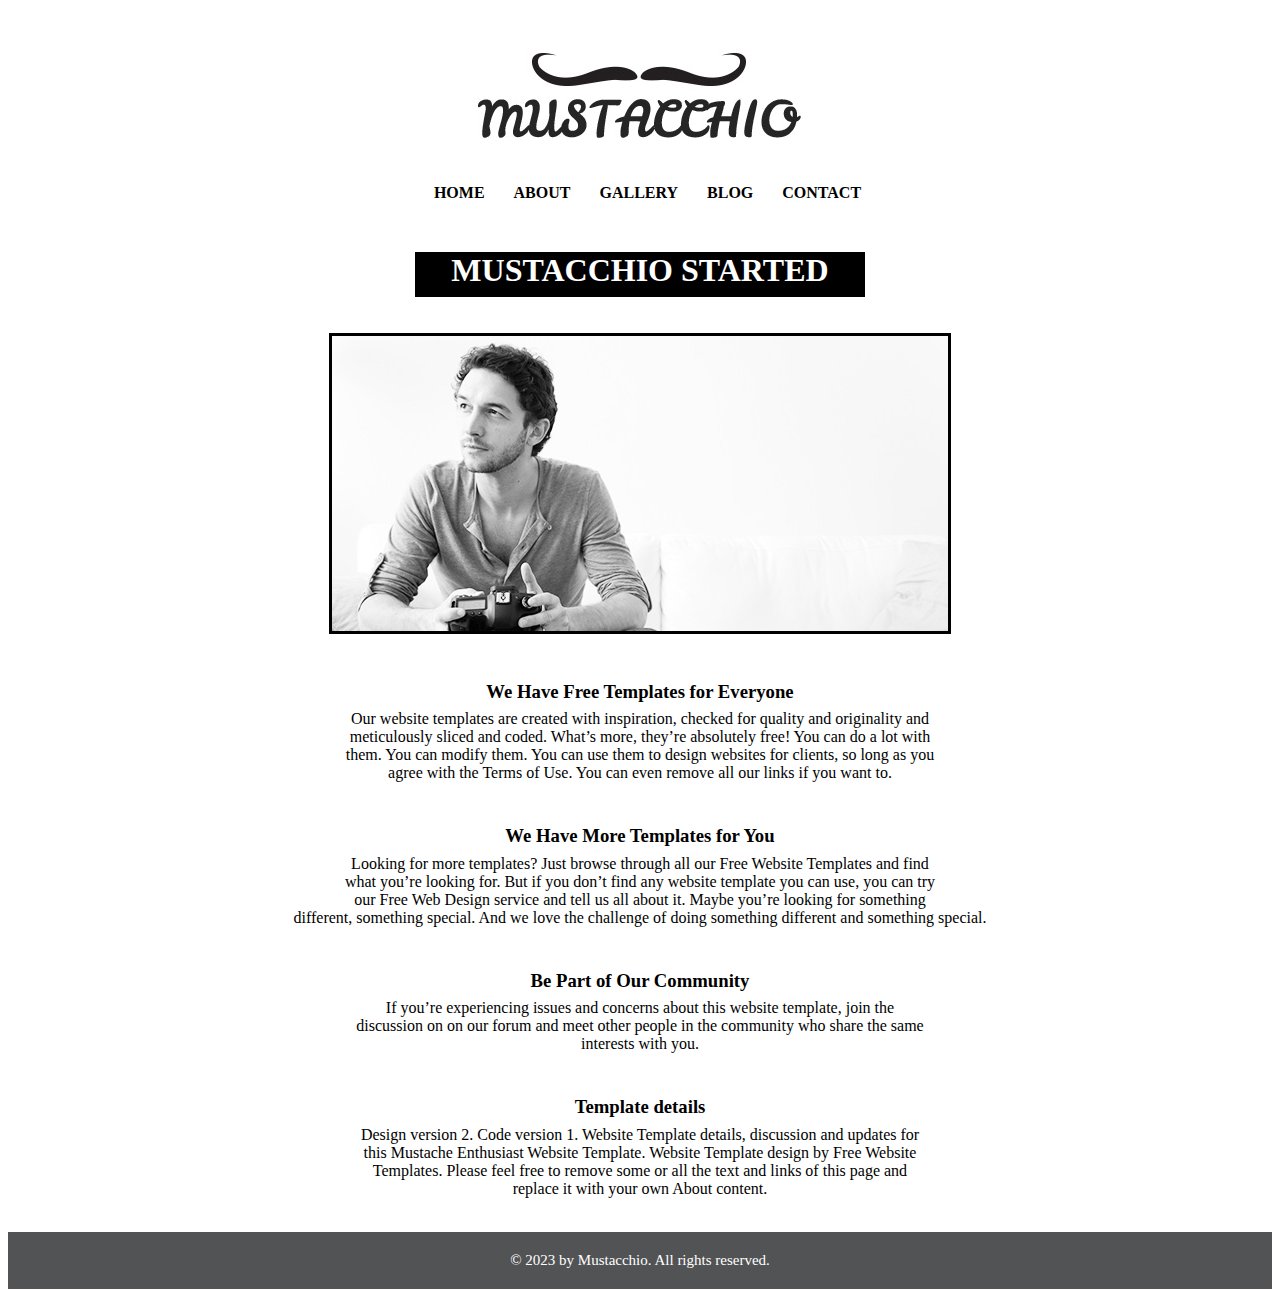
==== about.html @ 251e01f3 "first commit" ====
<!DOCTYPE html>
<html lang="en">

<head>
    <meta charset="utf-8">
    <meta name="viewport" content="width=device-width">
    <title>About</title>
    <link rel="stylesheet" href="styles/styles.css">
</head>

<body>
    <header>
        <figure>
            <a href="index.html"><img id="logo" src="images/logo.jpg"></a>
        </figure>

        <nav>
            <ul>
                <li class="menu"><a href="index.html">HOME</a></li>
                <li class="menu"><a href="about.html">ABOUT</a></li>
                <li class="menu">GALLERY</li>
                <li class="menu">BLOG</li>
                <li class="menu">CONTACT</li>
            </ul>
        </nav>
    </header>

    <section>
        <h1>MUSTACCHIO STARTED</h1>
        <figure>
            <img id="about-img" src="images/photographer.jpg">
        </figure>
        <br>
        <article>
            <h3>We Have Free Templates for Everyone</h3>
            <p>Our website templates are created with inspiration, checked for quality and originality and<br> meticulously sliced and coded. What’s more, they’re absolutely free! You can do a lot with<br> them. You can modify them. You can use them to design websites for clients, so long as you<br> agree with the Terms of Use. You can even remove all our links if you want to.</p>
            <br>
            <h3>We Have More Templates for You</h3>
            <p>Looking for more templates? Just browse through all our Free Website Templates and find<br> what you’re looking for. But if you don’t find any website template you can use, you can try<br> our Free Web Design service and tell us all about it. Maybe you’re looking for something<br> different, something special. And we love the challenge of doing something different and something special.</p>
            <br>
            <h3>Be Part of Our Community</h3>
            <p>If you’re experiencing issues and concerns about this website template, join the<br> discussion on on our forum and meet other people in the community who share the same<br> interests with you.</p>
            <br>
            <h3>Template details</h3>
            <p>Design version 2. Code version 1. Website Template details, discussion and updates for<br> this Mustache Enthusiast Website Template. Website Template design by Free Website<br> Templates. Please feel free to remove some or all the text and links of this page and<br> replace it with your own About content.</p>
        </article>
    </section>
    <br>
    <footer>
        <p>© 2023 by Mustacchio. All rights reserved.</p>
    </footer>
</body>

</html>
---- styles/styles.css ----
body {
    margin-top: 50px;
}

#logo {
    margin: auto;
    display: block;
}

a {
    color: inherit;
    text-decoration: none;
}


a.active {
    color: #1bbfac;
}

li {
    list-style: none;
    display: inline-block;
    margin-right: 25px;
    font-weight: bolder;
    margin-top: 25px;
    cursor: pointer;
}

ul {
    text-align: center;
}

.menu:active,
.menu:hover {
    color: #1bbfac;
}

#body-img {
    display: block;
    margin: auto;
    margin-top: 55px;
    width: 100%;
}

figure {
    text-align: center;
}

.group-img {
    display: inline-block;
    margin-top: 10px;
    border: 3px solid black;
    opacity: 0.8;
    cursor: pointer;
    margin-right: 20px;
}

.group-img:hover {
    opacity: 1;
}

h3 {
    font-weight: bolder;
}

footer {
    display: flex;
    padding: 5px;
    background-color: #525354;
    color: white;
    font-size: 15px;
    justify-content: center;
}

/*about page styles added*/

#about-img {
    margin-top: 20px;
    border: 3px solid black;
    max-width: 100%;
}

h1 {
    margin: auto;
    text-align: center;
    justify-content: center;
    margin-top: 50px;
    margin-bottom: 8px;
    background-color: black;
    color: white;
    width: 450px;
    height: 45px;
    font-size: 2.0em;
}

h3,
p {
    text-align: center;
    display: block;
}

h3 {
    line-height: 1px;
}

@media all and (max-width: 600px) {
    br {
        display: none;
    }
}
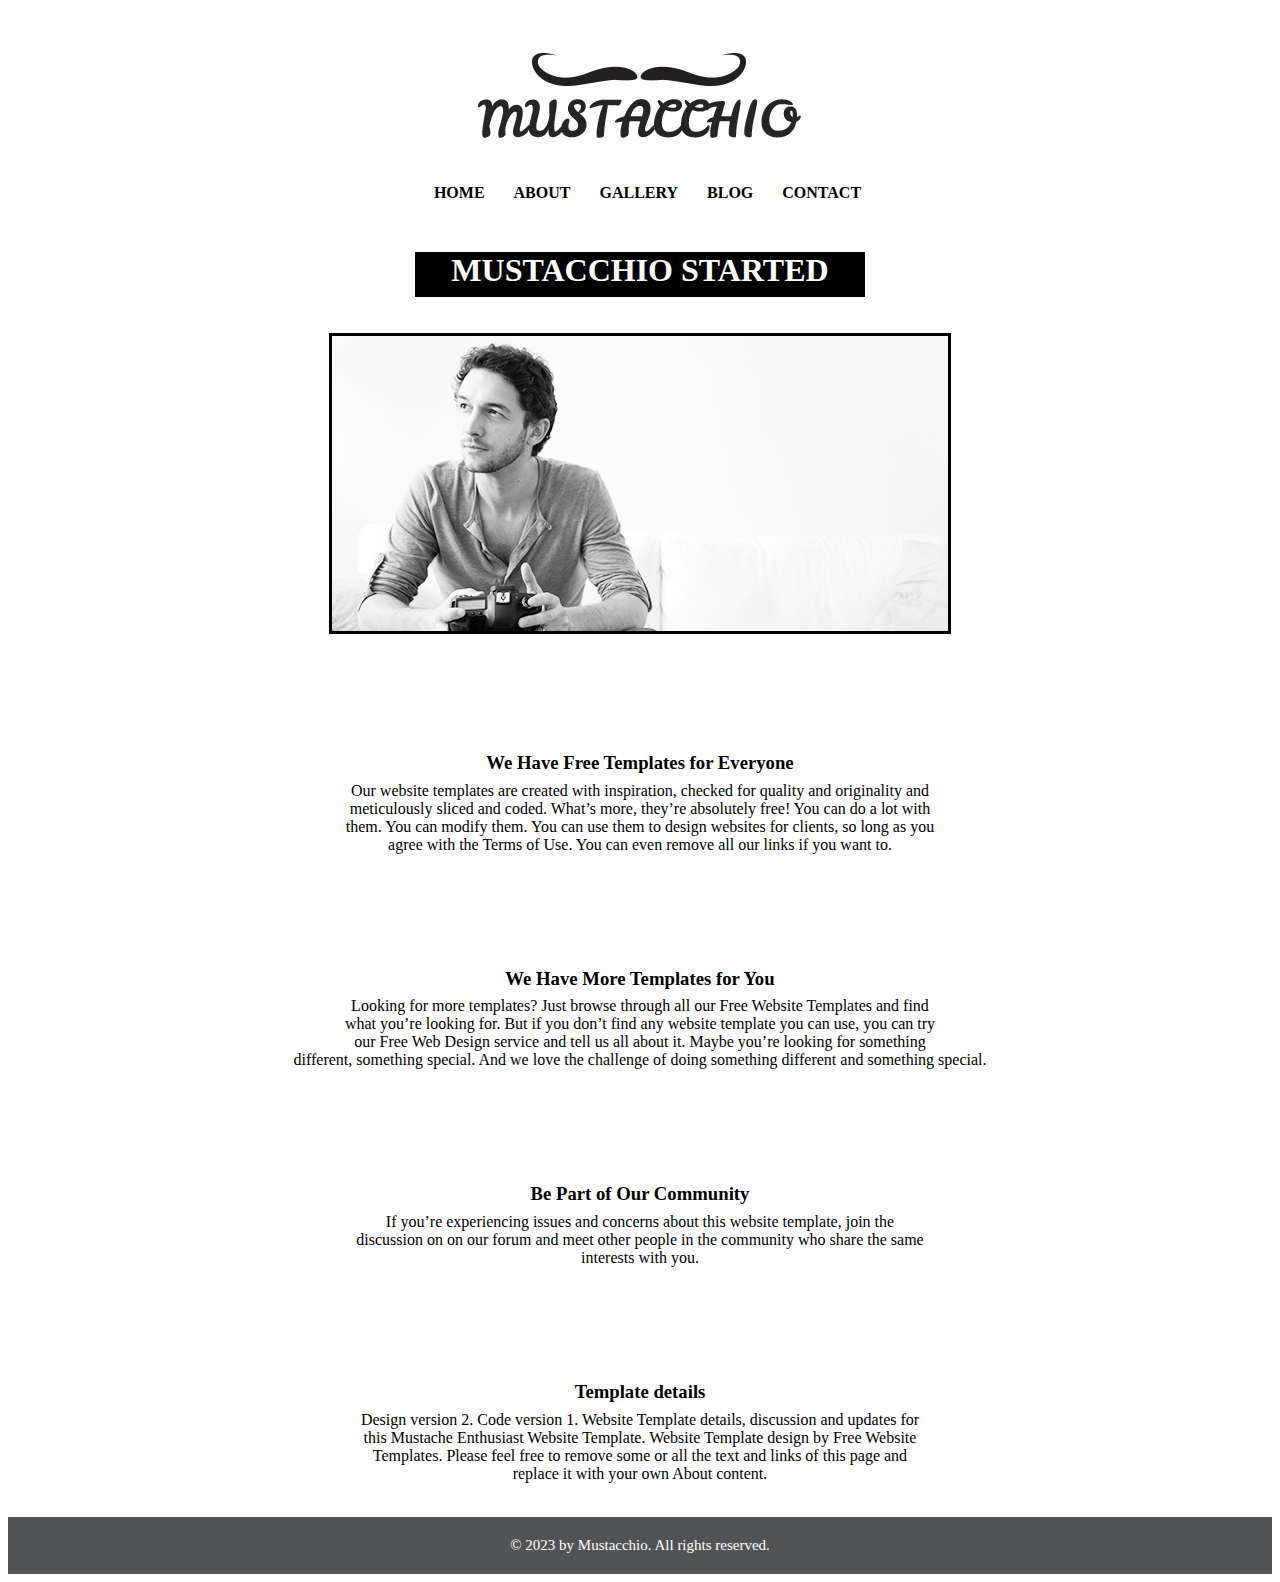
==== commit 56bcd887: "new content" ====
--- a/about.html
+++ b/about.html
@@ -18,8 +18,8 @@
             <ul>
                 <li class="menu"><a href="index.html">HOME</a></li>
                 <li class="menu"><a href="about.html">ABOUT</a></li>
-                <li class="menu">GALLERY</li>
-                <li class="menu">BLOG</li>
+                <li class="menu"><a href="gallery.html">GALLERY</a></li>
+                <li class="menu"><a href="blog.html">BLOG</a></li>
                 <li class="menu">CONTACT</li>
             </ul>
         </nav>
@@ -28,7 +28,7 @@
     <section>
         <h1>MUSTACCHIO STARTED</h1>
         <figure>
-            <img id="about-img" src="images/photographer.jpg">
+            <img class="single-img" src="images/photographer.jpg">
         </figure>
         <br>
         <article>
--- a/styles/styles.css
+++ b/styles/styles.css
@@ -12,8 +12,7 @@
     text-decoration: none;
 }
 
-
-a.active {
+a:active {
     color: #1bbfac;
 }
 
@@ -30,7 +29,7 @@
     text-align: center;
 }
 
-.menu:active,
+.menu:focus,
 .menu:hover {
     color: #1bbfac;
 }
@@ -52,11 +51,11 @@
     border: 3px solid black;
     opacity: 0.8;
     cursor: pointer;
-    margin-right: 20px;
 }
 
 .group-img:hover {
     opacity: 1;
+    transition: all 0.4s ease-out;
 }
 
 h3 {
@@ -74,7 +73,7 @@
 
 /*about page styles added*/
 
-#about-img {
+.single-img {
     margin-top: 20px;
     border: 3px solid black;
     max-width: 100%;
@@ -108,3 +107,29 @@
         display: none;
     }
 }
+
+/* gallery page styles */
+
+.shorter-title {
+    width: 180px;
+}
+
+/*single post page styles*/
+.single-post-title {
+    width: 360px;
+    margin-top: 20px;
+    margin-bottom: 25px;
+}
+
+#single-paragraph {
+    margin-bottom: 80px;
+}
+
+/*blog styles page */
+.blog-img {
+    border: 2px solid black;
+}
+
+h3 {
+    margin-top: 90px;
+}
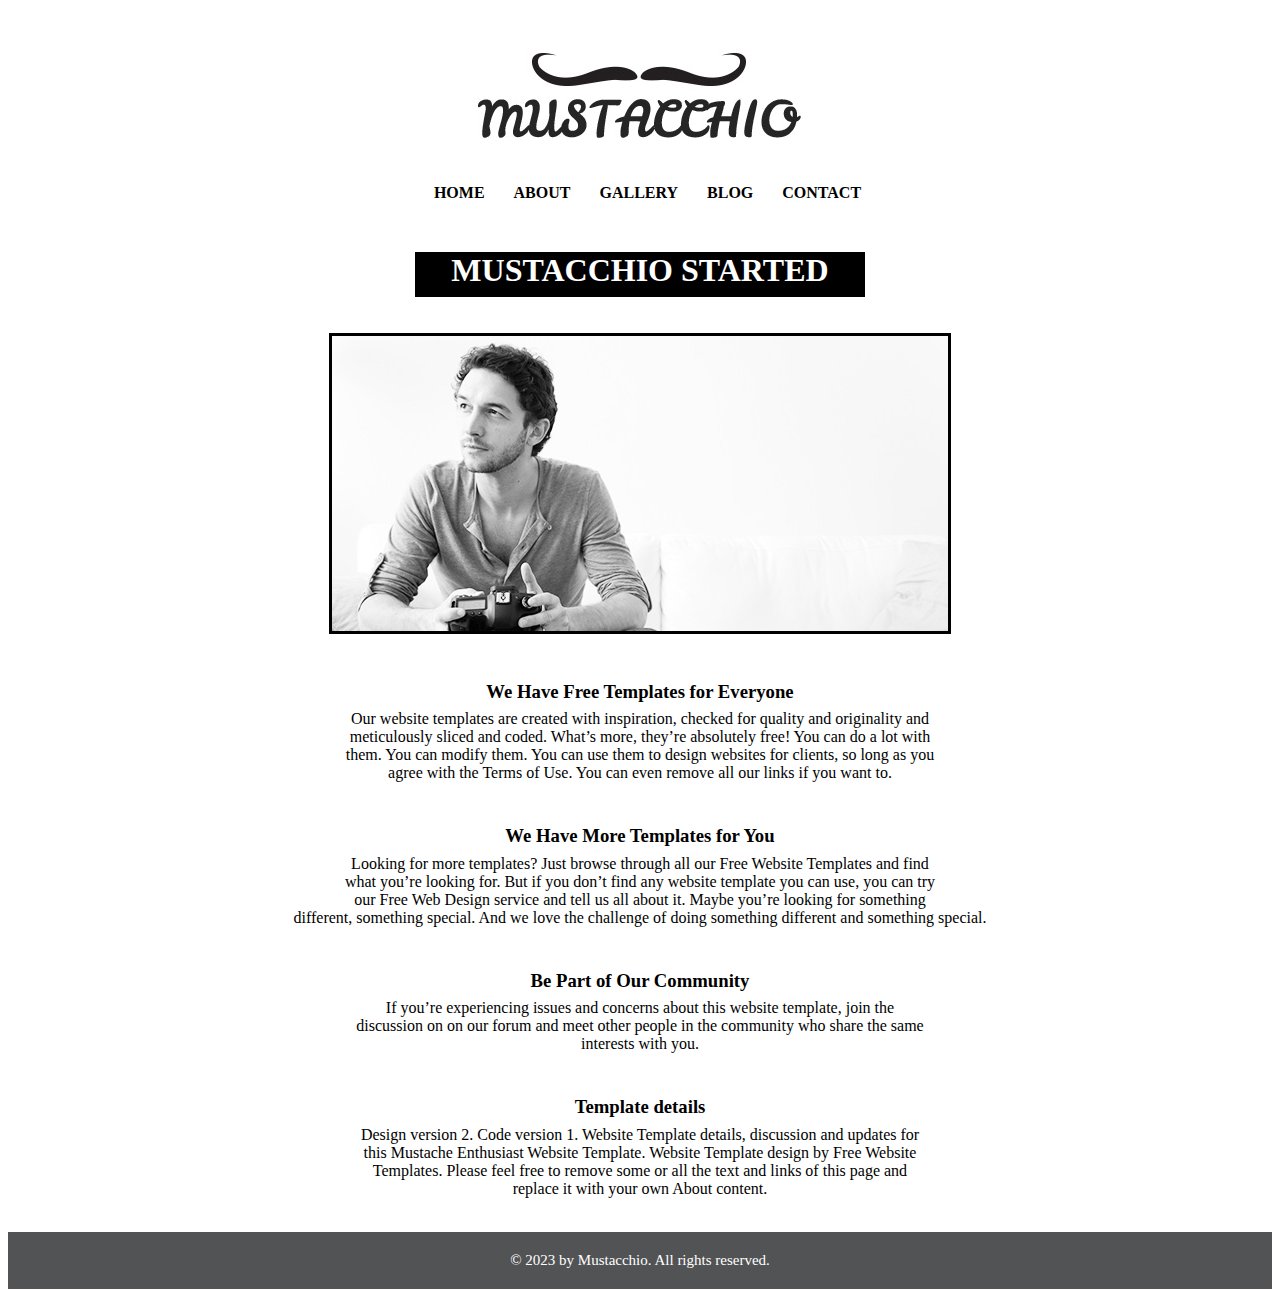
==== commit 1e493eb7: "contact page added" ====
--- a/about.html
+++ b/about.html
@@ -20,7 +20,7 @@
                 <li class="menu"><a href="about.html">ABOUT</a></li>
                 <li class="menu"><a href="gallery.html">GALLERY</a></li>
                 <li class="menu"><a href="blog.html">BLOG</a></li>
-                <li class="menu">CONTACT</li>
+                <li class="menu"><a href="contact.html">CONTACT</a></li>
             </ul>
         </nav>
     </header>
--- a/styles/styles.css
+++ b/styles/styles.css
@@ -126,10 +126,26 @@
 }
 
 /*blog styles page */
-.blog-img {
-    border: 2px solid black;
+
+h2 {
+    text-align: center;
 }
 
-h3 {
-    margin-top: 90px;
+.blog-button {
+    width: 200px;
+    height: 40px;
+    background-color: black;
+    color: white;
+    margin: auto;
+    text-align: center;
+    cursor: pointer;
+    margin-bottom: 20px;
+    font-weight: bold;
 }
+
+.blog-button:hover {
+    background-color: white;
+    color: black;
+    border: 2px solid black;
+    font-weight: bold;
+}
